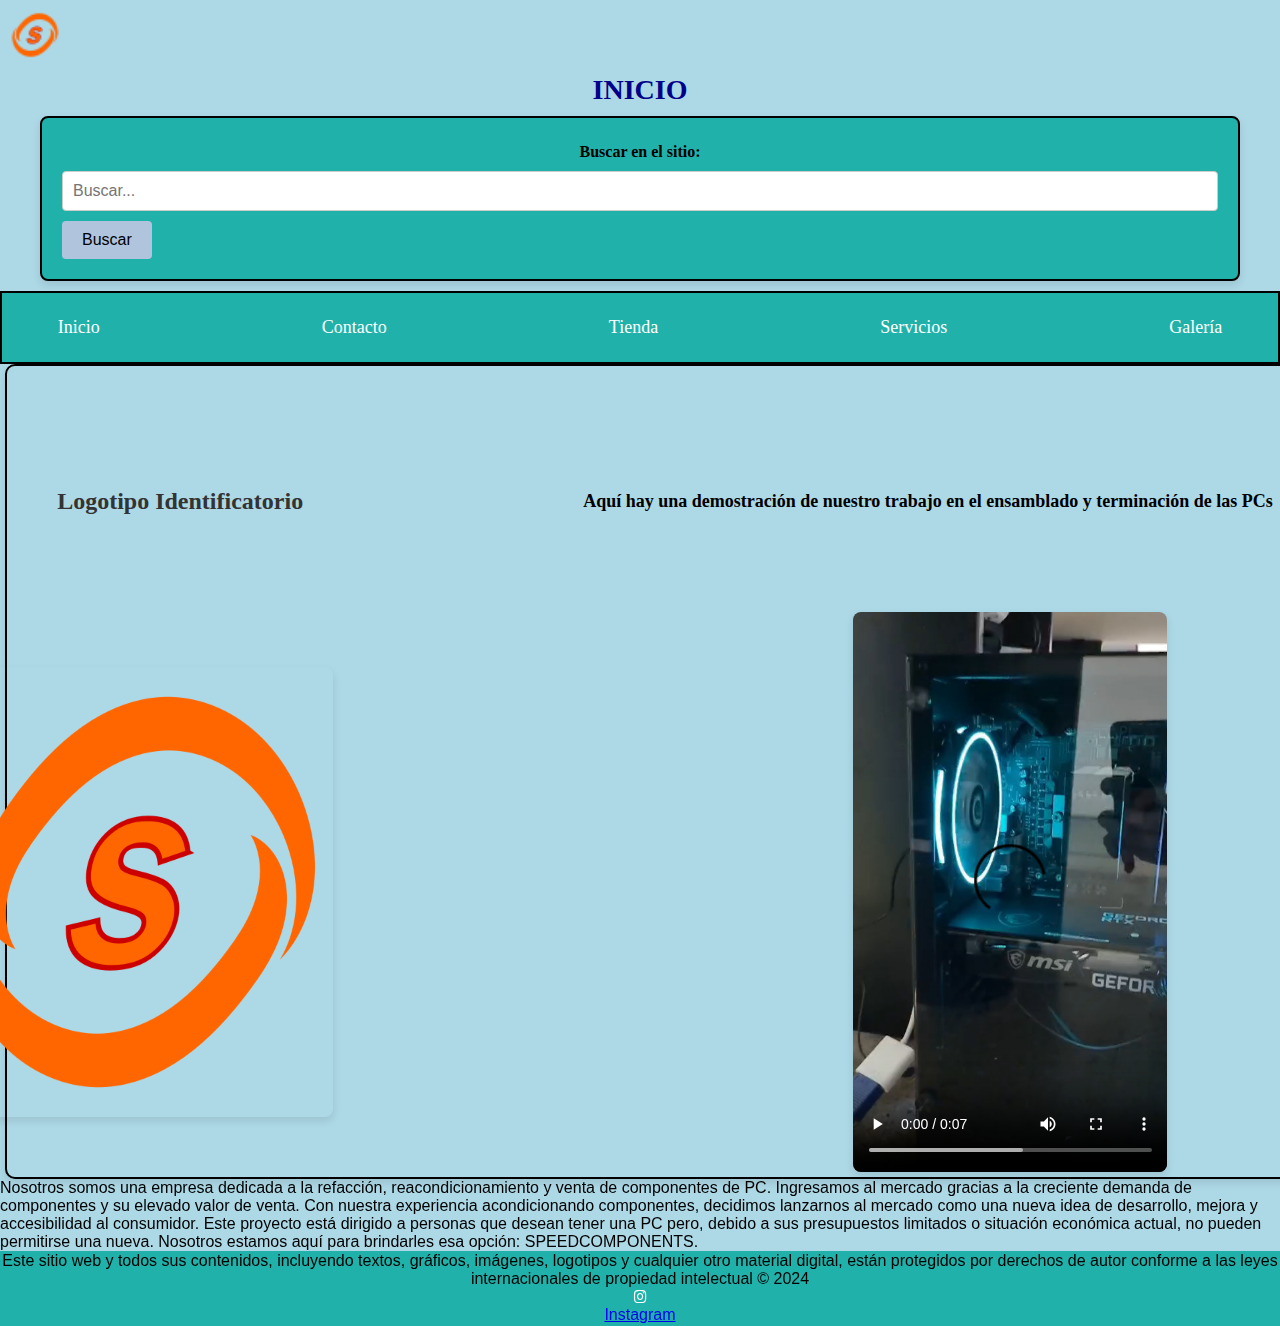
==== index.html @ 7ae1706d "segunda parte de trabaja codder" ====
<!DOCTYPE html>
<html lang="en">
<head>
    <title>Inicio</title>
    <meta charset="UTF-8">
    <meta name="viewport" content="width=device-width, initial-scale=1.0">
    <!-- Enlace a Font Awesome desde CDN -->
    <link rel="stylesheet" href="https://cdnjs.cloudflare.com/ajax/libs/font-awesome/6.0.0-beta3/css/all.min.css">
    <!-- Enlace a tu hoja de estilos local -->
    <link rel="stylesheet" href="./css/styles.css">
</head>
<body>
    <!-- Logo -->
    <div class="logo-1">
        <img src="./imagenes-videos/favicon-32x32.png" alt="Logotipo">
    </div>

    <!-- Título principal -->
    <h1 class="titulo-generales"><strong>Inicio</strong></h1>

    <!-- Formulario de búsqueda -->
    <form action="./pages/buscar.html" method="get" class="buscador">
        <label for="buscar">Buscar en el sitio:</label>
        <input type="search" id="buscar" name="query" placeholder="Buscar...">
        <button type="submit">Buscar</button>
    </form>

    <!-- Menú de navegación -->
    <header>
        <nav class="menues-principales">
            <ul class="menu">
                <li><a href="./index.html">Inicio</a></li>
                <li><a href="./pages/contacto.html">Contacto</a></li>
                <li><a href="./pages/tienda.html">Tienda</a></li>
                <li><a href="./pages/servicios.html">Servicios</a></li>
                <li><a href="./pages/galeria.html">Galería</a></li>
             </ul>
         </nav>
     </header>

     <!-- Sección de contenido -->
    <div class="content-section">
        <div class="titles">
          <h2 class="txt-1">Logotipo Identificatorio</h2>
          <h2 class="txt">Aquí hay una demostración de nuestro trabajo en el ensamblado y terminación de las PCs</h2>
        </div>
      
        <!-- Imagen y video -->
        <div class="media">
          <img src="./imagenes-videos/1530513141.png" alt="Demostración de trabajo" class="imagen-1">
          <video src="./imagenes-videos/video1.mp4" controls class="video1">Video de muestra</video>
        </div>
    </div>
  

    <!-- Descripción de la empresa -->
    <p>Nosotros somos una empresa dedicada a la refacción, reacondicionamiento y venta de componentes de PC. Ingresamos al mercado gracias a la creciente demanda de componentes y su elevado valor de venta. Con nuestra experiencia acondicionando componentes, decidimos lanzarnos al mercado como una nueva idea de desarrollo, mejora y accesibilidad al consumidor. Este proyecto está dirigido a personas que desean tener una PC pero, debido a sus presupuestos limitados o situación económica actual, no pueden permitirse una nueva. Nosotros estamos aquí para brindarles esa opción: <strong>SPEEDCOMPONENTS</strong>.</p>

    <!-- Footer -->
    <footer>
        <p>Este sitio web y todos sus contenidos, incluyendo textos, gráficos, imágenes, logotipos y cualquier otro material digital, están protegidos por derechos de autor conforme a las leyes internacionales de propiedad intelectual © 2024</p>
        
        <!-- Icono de Instagram -->
        <i class="fa-brands fa-instagram"></i>
        <p><a href="https://www.instagram.com/erco.facu/" target="_blank">Instagram</a></p>
    </footer>
</body>
</html>
---- css/styles.css ----
body {
    background-color:lightblue;
}

h1 {
    text-align: center;
    font-family: 'Arial', sans-serif;
    font-size: 32px;
    text-transform: uppercase;
    color: darkblue;
}

p {
    font-weight: 300;
    font-size: 16px;
    font-family: Arial, Helvetica, sans-serif;
    color: black;
}

.titulo-generales {
    color: darkblue;
    font-family: cursive;
    font-weight: 400;
    font-size: 28px;
}

.menues-principales {
    text-align: center;
    color: #333;
    font-family: cursive;
    font-size: 18px;
    font-weight: 300;
}

.menu {
    list-style-type: none;
    padding: 0;
    margin: 0;
    display: flex;
    justify-content: center;
}

.menu li {
    margin: 0 15px;
}

.menu li a {
    text-decoration: none;
    color: rgb(0, 0, 0);
    padding: 10px 15px;
}

.menu li a:hover {
    background-color: rgb(62, 62, 193);
    color: black;
}

.logo-1 {
    margin: 10px;
}

.logo-1 img {
    height: 50px;
    width: auto;
}

.header-container {
    display: flex;
    align-items: center;
    justify-content: space-between;
}

.buscador {
    margin-left: 20px;
}

.imagen-1, .imagen-2, .imagen-3, .imagen-4, .imagen-5 .img {
    width: 450px;
    height: 450px;
}

.imagen-2{
    border: 2px solid black;
}

video {
    width: 560px;
    height: 560px;
    margin-left: 20px;
}

.txt {
    text-align: right;
    font-family: fantasy;
}

.txt-1 {
    margin: 10px;
    text-align: left;
    font-family: fantasy;
    transform: translateY(50px);
}

.textos-tienda {
    font-family: cursive;
    font-size: 21px;
    color: black;
    font-weight: 300;
}

nav ol {
    list-style-type: none;
    padding: 0;
    margin: 0;
}

nav li {
    position: relative;
}

nav li .submenu {
    display: none;
    position: absolute;
    top: 100%;
    left: 0;
    background-color: lightgray;
    padding: 0;
    margin: 0;
    z-index: 1000;
    border: 1px solid #ccc;
}

nav li:hover .submenu {
    display: block;
}

nav li a {
    display: block;
    padding: 10px;
    text-decoration: none;
    color: black;
}

nav li .submenu a {
    padding: 8px;
    color: black;
    border-bottom: 1px solid #ccc;
}

nav li .submenu a:last-child {
    border-bottom: none;
}

nav li .submenu a:hover {
    background-color: gray;
}

.rating {
    display: flex;
    justify-content: center;
    margin: 20px 0;
}

.rating input {
    display: none;
}

.rating label {
    font-size: 40px;
    color: rgb(133, 133, 133);
    cursor: pointer;
    transition: color 0.3s;
}

.rating label::before {
    content: '★';
}

.rating input:checked ~ label {
    color: rgb(255, 162, 0);
}

.rating label:hover,
.rating label:hover ~ label {
    color: rgb(255, 162, 0);
}

.buscador {
    padding: 20px; 
    margin: 10px auto; 
    border: 2px solid black; 
    max-width: 1200px; 
    box-sizing: border-box; 
    background-color: lightseagreen;
    font-family: fantasy;
    text-align: center;
    color: black;
}


.buscador {
    display: flex;
    flex-direction: column; 
    gap: 10px; 
}

.buscador label {
    font-weight: bold;
}

.buscador input[type="search"] {
    padding: 10px;
    border: 1px solid #ccc;
    border-radius: 4px;
    font-size: 16px;
    width: 100%;
    box-sizing: border-box;
}

.buscador button {
    padding: 10px 20px;
    background-color: lightsteelblue;
    color:lightgray;
    border: none;
    border-radius: 4px;
    cursor: pointer;
    font-size: 16px;
    color: black;
}

.buscador button:hover {
    background-color: #0056b3; 
}

* {
    margin: 0;
    padding: 0;
    box-sizing: border-box;
}

header {
    background-color: lightseagreen; 
    padding: 1rem;
    border: 2px solid black;
    color:black
}

.menues-principales {
    display: flex;
    justify-content: center;
}

.menu {
    display: flex; 
    gap: 10rem; 
    list-style: none; 
    color: black;
}

.menu li a {
    color: white; 
    text-decoration: none; 
    padding: 0.5rem 1rem; 
    transition: background-color 0.3s; 
}

.menu li a:hover {
    background-color: #0056b3; 
    border-radius: 5px; 
}


* {
    margin: 0;
    padding: 0;
    box-sizing: border-box;
}

footer {
    background-color:lightseagreen; 
    color: #fff;
    padding: 1px; 
    text-align: center; 
    font-size: 0.9rem; 
}

footer p {
    margin-bottom: 1px; 
}


.redes-sociales {
    display: flex; 
    align-items: center; 
    justify-content: center; 
    gap: 0.5rem; 
}


.redes-sociales a {
    color: #00acee; 
    text-decoration: none; 
    transition: color 0.3s; 
}

.redes-sociales a:hover {
    color: #007bb5; 
}

.content-section {
    display: flex;
    flex-direction: column;
    align-items: center;
    padding: 5px;
    gap: 80px;
    width: calc(100% + 40px); 
    max-width: none;
    margin-left: 5px;    
    margin-right: 5px;   
    background-color: lightblue;
    border: 2px solid black;
    border-radius: 10px;
    box-shadow: 0 4px 8px rgba(0, 0, 0, 0.1);
}

 
.titles {
    display: flex;
    flex-direction: row; 
    align-items: center;
    gap: 30px;
  }
  
  
  .txt-1, .txt {
    color: #333;
    text-align: center;
    margin: 0;
  }
  
  .txt-1 {
    font-size: 24px;
    font-weight: bold;
  }
  
  .txt {
    font-size: 18px;
    color: black;
    margin-left: 250px;
    padding-top: 120px; 
    padding-bottom: 20px; 
} 

.textos-descrip{
    font-size: 20px;
    text-align: center;
    font-weight: 700;
    color: black;
  font-family: "Oswald", sans-serif;
  font-optical-sizing: auto;
  font-weight: weight;
  font-style: normal;

}

  .media {
    display: flex;
    flex-direction: row; 
    align-items: center;
    gap: 500px; 
  }
  

.imagen-1{
    width: 100%;
    max-width: 400px;
    border-radius: 8px;
    box-shadow: 0 4px 8px rgba(0, 0, 0, 0.1);
    gap: 20px;
    margin-left: -220px;  
} 

  .video1 {
    width: 100%;
    max-width: 600px;
    border-radius: 8px;
    box-shadow: 0 4px 8px rgba(0, 0, 0, 0.1);
    margin-right: 10px; 
  }


.grid {
    display: grid;
    grid-template-columns: repeat(4, 1fr); 
    gap: 20px; 
    padding: 20px;
}


.product-card {
    display: flex;
    flex-direction: column;
    align-items: center;
    justify-content: space-between;
    padding: 20px;
    border-radius: 8px;
    background-color:lightslategray;
    box-shadow: 0 4px 8px rgba(0, 0, 0, 0.1);
    text-align: center;
}


.imagen-4 {
    width: 100%;
    max-width: 300px;
    height: auto;
    border-radius: 8px;
    box-shadow: 0 4px 8px rgba(0, 0, 0, 0.1);
    border: 2px solid black;
}


.btn-compra {
    padding: 10px 20px;
    background-color: lightsteelblue;
    color: black;
    border: none;
    border-radius: 4px;
    cursor: pointer;
    font-size: 16px;
    transition: background-color 0.3s;
}

.btn-compra:hover {
    background-color: #0056b3;
    color: white;
}


@media (max-width: 768px) {
    .grid {
        grid-template-columns: repeat(2, 1fr); 
    }
}

@media (max-width: 480px) {
    .grid {
        grid-template-columns: 1fr; 
    }
}

.btn-compra {
    padding: 10px 20px;
    background-color: lightsteelblue;
    color: black;
    border: none;
    border-radius: 4px;
    cursor: pointer;
    font-size: 16px;
    margin-top: 10px;
    transition: background-color 0.3s;
}

.btn-compra:hover {
    background-color: #0056b3;
}


@media (max-width: 768px) {
    .col-6 {
        width: 100%;
    }
}

form {
    background-color: lightslategray; 
    border: 2px solid black; 
    border-radius: 8px; 
    padding: 20px;
    box-shadow: 0 4px 8px rgba(0, 0, 0, 0.1); 
}

h2 {
    color: #333333; 
    font-size: 24px;
    margin-bottom: 20px;
}


.form-floating .form-control {
    background-color: lightslategray; 
    border: 1px solid black; 
    color: black; 
}

.form-floating .form-control:focus {
    background-color: #f5f5f5; 
    border-color: #007bff; 
    box-shadow: 0 0 5px rgba(0, 123, 255, 0.5); 
}


.form-floating label {
    color: #666666; 
    font-weight: bold;
}

button [type="submit"] {
    background-color: #007bff; 
    color: white; 
    border: none;
    padding: 10px 20px;
    border-radius: 4px;
    cursor: pointer;
    font-size: 16px;
    transition: background-color 0.3s ease;
}

button[type="submit"]:hover {
    background-color: #0056b3; 
}


.mb-3 {
    margin-bottom: 15px;
}


form {
    border: 1px solid #007bff;
}

.carousel {
    display: flex; 
    flex-direction: column; 
    justify-content: center; 
    align-items: center; 
    padding: 20px; 
    border: 2px solid black; 
    border-radius: 10px; 
    box-shadow: 0 4px 8px rgba(0, 0, 0, 0.1); 
    gap: 600px;
  }
  
  .imagen-6 {
    width: 600px;
    height: 700px; 
    border: 2px solid black; 
    border-radius: 8px; 
    box-shadow: 0 4px 6px rgba(0, 0, 0, 0.2); 
    margin: 10px 0; 
  }
  
  .carousel-control-prev,
.carousel-control-next {
  position: absolute; 
  top: 50%; 
  transform: translateY(-50%); 
  display: flex; 
  justify-content: center;
  align-items: center;
  width: 50px; 
  height: 50px; 
  background-color: rgba(0, 0, 0, 0.5); 
  border-radius: 50%; 
  color: #fff; 
  box-shadow: 0 4px 6px rgba(0, 0, 0, 0.2); 
  transition: background-color 0.3s ease; 
  z-index: 10; 
}

.carousel-control-prev {
  left: 10px; 
}

.carousel-control-next {
  right: 10px; 
}

.carousel-control-prev:hover,
.carousel-control-next:hover {
  background-color: rgba(0, 0, 0, 0.7); 
}
  
  
  .carousel-control-prev-icon,
  .carousel-control-next-icon {
    width: 20px; 
    height: 20px;
  }
  
  @media (max-width: 768px) {
    .imagen-6 {
      max-width: 100%; 
    }
  
    .carousel {
      padding: 10px; 
    }
    .carousel-control-prev,
    .carousel-control-next {
      width: 40px;
      height: 40px;
    }
  }

.accordion-container {
    display: flex; 
    flex-direction: column; 
    justify-content: center; 
    align-items: stretch; 
    padding: 20px;
    margin: 20px auto; 
    border: 2px solid #000000; 
    border-radius: 10px; 
    max-width: 600px; 
    background-color: lightgray; 
  }
  
  .accordion-item {
    margin-bottom: 10px; 
  }
  .accordion-button {
    padding: 15px; 
    font-size: 16px; 
    border-radius: 5px; 
    transition: background-color 0.3s ease; 
  }
  
  .accordion-button:hover {
    background-color: lightgrey; 
  }
  
  .accordion-body {
    padding: 15px; 
    background-color: lightgray; 
    border: 1px solid white; 
    border-radius: 5px; 
    font-size: 14px; 
  }
  
  .accordion-body a {
    color: rgb(55, 0, 255);
    text-decoration: none;
  }
  
  .accordion-body a:hover {
    text-decoration: underline;
  }
  
.title, .title-1 {
    text-align: center;
    margin: 20px 0;
    font-size: 1.8rem;
  font-family: "Oswald", serif;
  font-optical-sizing: auto;
  font-weight: 700px;
  font-style: normal;

  }
  
  .container {
    display: flex;
    flex-wrap: wrap;
    gap: 20px;
    padding: 20px;
    justify-content: space-between;
  }

  .map, .comments {
    flex: 1;
    min-width: 300px; 
    box-sizing: border-box; 
    margin: 20px 0; 
    padding: 20px; 
    border: 1px solid lightgray; 
    border-radius: 10px; 
    box-shadow: 0 4px 6px rgba(0, 0, 0, 0.1); 
    background-color: lightcyan; 
  }
  
  .map iframe {
    width: 100%;
    height: 450px;
    border: 0;
    border-radius: 5px; 
  }
  
  .comments form {
    display: flex;
    flex-direction: column;
  }
  
  .form-floating {
    margin-bottom: 15px;
  }
  
  input.form-control,
  textarea.form-control {
    width: 100%;
    padding: 10px;
    font-size: 1rem;
    border: 1px solid black;
    border-radius: 5px;
    box-sizing: border-box;
  }
  
  label {
    font-weight: bold;
    margin-top: 5px;
  }
  
  button {
    align-self: flex-start;
    padding: 10px 20px;
    font-size: 1rem;
    color: #fff;
    background-color: #007bff;
    border: none;
    border-radius: 5px;
    cursor: pointer;
  }
  
  button:hover {
    background-color: #0056b3;
  }
  
  @media (max-width: 768px) {
    .container {
      flex-direction: column;
    }
  }
 
  .card-group {
    display: grid;
    grid-template-columns: repeat(auto-fit, minmax(300px, 1fr));
    gap: 20px; 
    padding: 20px;
    box-sizing: border-box; 
    background-color: lightblue; 
}

  .card {
    display: flex;
    flex-direction: column; 
    border-radius: 8px;
    box-shadow: 0 4px 6px rgba(0, 0, 0, 0.1); 
    overflow: hidden; 
    transition: transform 0.3s, box-shadow 0.3s; 
    background-color: white; 
  }
  
  .card:hover {
    transform: translateY(-5px); 
    box-shadow: 0 6px 12px rgba(0, 0, 0, 0.2); 
  }
  
  .card-img-top {
    width: 100%; 
    height: 180px; 
    object-fit: cover; 
    border: 2px solid black;
  }
  
  .card-body {
    padding: 15px;
    display: flex;
    flex-direction: column;
    justify-content: space-between; 
  }
  
  .card-title {
    font-size: 1.2rem;
    font-weight: bold;
    color: #343a40;
    margin-bottom: 10px;
  }
  
  .card-text {
    font-size: 0.9rem;
    color: #6c757d;
    flex-grow: 1; 
  }
  
  .card-footer {
    padding: 10px;
    font-size: 0.8rem;
    background-color: #f8f9fa; 
    text-align: right;
    border-top: 1px solid #dee2e6;
  }
  
  @media (max-width: 768px) {
    .container {
      flex-direction: column;
    }
  }
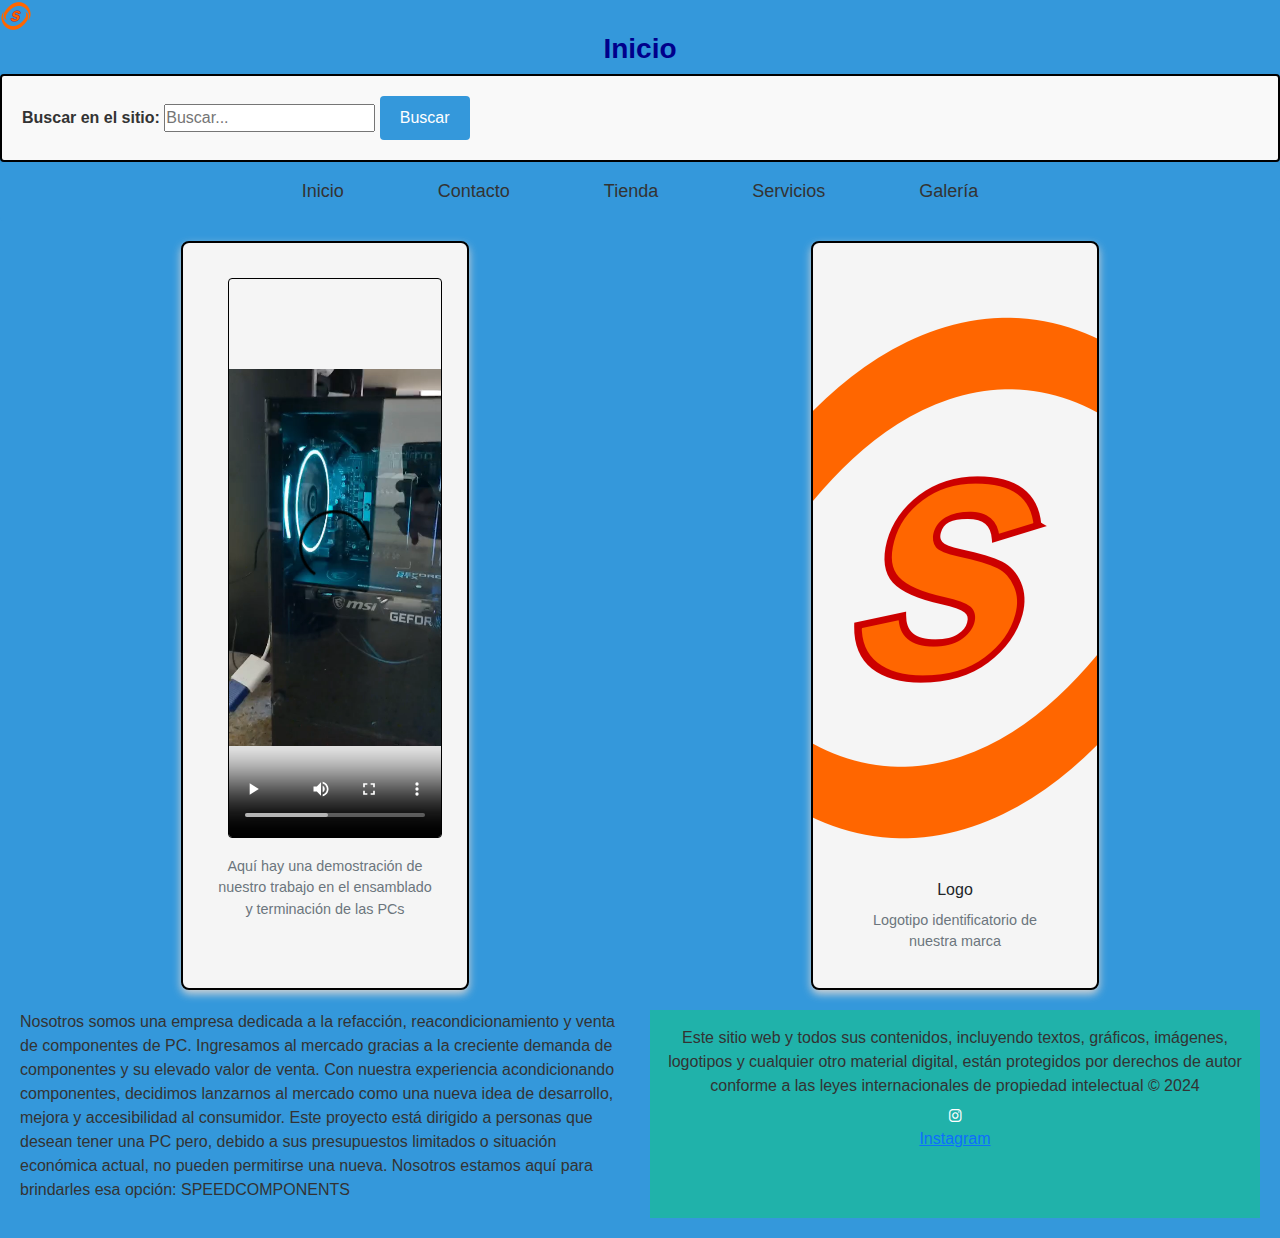
==== commit c2e513ad: "Añadido estilos en SASS: estructura y variables" ====
--- a/index.html
+++ b/index.html
@@ -7,8 +7,9 @@
     <!-- Enlace a Font Awesome desde CDN -->
     <link rel="stylesheet" href="https://cdnjs.cloudflare.com/ajax/libs/font-awesome/6.0.0-beta3/css/all.min.css">
     <!-- Enlace a tu hoja de estilos local -->
-    <link rel="stylesheet" href="./css/styles.css">
-</head>
+    <link href="https://cdn.jsdelivr.net/npm/bootstrap@5.3.3/dist/css/bootstrap.min.css" rel="stylesheet" integrity="sha384-QWTKZyjpPEjISv5WaRU9OFeRpok6YctnYmDr5pNlyT2bRjXh0JMhjY6hW+ALEwIH" crossorigin="anonymous">
+   <!--<link rel="stylesheet" href="./css/styles.css">--> 
+    <link rel="stylesheet" href="./css/estilos.css">
 <body>
     <!-- Logo -->
     <div class="logo-1">
@@ -37,32 +38,44 @@
              </ul>
          </nav>
      </header>
-
-     <!-- Sección de contenido -->
-    <div class="content-section">
-        <div class="titles">
-          <h2 class="txt-1">Logotipo Identificatorio</h2>
-          <h2 class="txt">Aquí hay una demostración de nuestro trabajo en el ensamblado y terminación de las PCs</h2>
-        </div>
       
         <!-- Imagen y video -->
-        <div class="media">
-          <img src="./imagenes-videos/1530513141.png" alt="Demostración de trabajo" class="imagen-1">
-          <video src="./imagenes-videos/video1.mp4" controls class="video1">Video de muestra</video>
-        </div>
-    </div>
-  
+
+        <div class="card-container">
+            <!-- Primera tarjeta -->
+            <div class="card">
+              <div class="card-body">
+                <video src="./imagenes-videos/video1.mp4" controls>
+                  Video de muestra
+                </video>
+                <p class="card-text mt-2">
+                  Aquí hay una demostración de nuestro trabajo en el ensamblado y terminación de las PCs
+                </p>
+              </div>
+            </div>
+          
+            <!-- Segunda tarjeta -->
+            <div class="card">
+              <div class="card-body">
+                <img src="./imagenes-videos/1530513141.png" alt="">
+                  Logo
+                </video>
+                <p class="card-text mt-2">
+                  Logotipo identificatorio de nuestra marca 
+                </p>
+              </div>
+            </div>
 
     <!-- Descripción de la empresa -->
-    <p>Nosotros somos una empresa dedicada a la refacción, reacondicionamiento y venta de componentes de PC. Ingresamos al mercado gracias a la creciente demanda de componentes y su elevado valor de venta. Con nuestra experiencia acondicionando componentes, decidimos lanzarnos al mercado como una nueva idea de desarrollo, mejora y accesibilidad al consumidor. Este proyecto está dirigido a personas que desean tener una PC pero, debido a sus presupuestos limitados o situación económica actual, no pueden permitirse una nueva. Nosotros estamos aquí para brindarles esa opción: <strong>SPEEDCOMPONENTS</strong>.</p>
+    <p>Nosotros somos una empresa dedicada a la refacción, reacondicionamiento y venta de componentes de PC. Ingresamos al mercado gracias a la creciente demanda de componentes y su elevado valor de venta. Con nuestra experiencia acondicionando componentes, decidimos lanzarnos al mercado como una nueva idea de desarrollo, mejora y accesibilidad al consumidor. Este proyecto está dirigido a personas que desean tener una PC pero, debido a sus presupuestos limitados o situación económica actual, no pueden permitirse una nueva. Nosotros estamos aquí para brindarles esa opción: <strong>SPEEDCOMPONENTS</strong></p>
 
     <!-- Footer -->
     <footer>
-        <p>Este sitio web y todos sus contenidos, incluyendo textos, gráficos, imágenes, logotipos y cualquier otro material digital, están protegidos por derechos de autor conforme a las leyes internacionales de propiedad intelectual © 2024</p>
-        
-        <!-- Icono de Instagram -->
+        <p>Este sitio web y todos sus contenidos, incluyendo textos, gráficos, imágenes, logotipos y cualquier otro material digital, están protegidos por derechos de autor conforme a las leyes internacionales de propiedad intelectual © 2024 </p>
         <i class="fa-brands fa-instagram"></i>
-        <p><a href="https://www.instagram.com/erco.facu/" target="_blank">Instagram</a></p>
+        <p><a href="https://www.instagram.com/erco.facu/">Instagram</a></p>
     </footer>
+
+    <script src="https://cdn.jsdelivr.net/npm/bootstrap@5.3.3/dist/js/bootstrap.bundle.min.js" integrity="sha384-YvpcrYf0tY3lHB60NNkmXc5s9fDVZLESaAA55NDzOxhy9GkcIdslK1eN7N6jIeHz" crossorigin="anonymous"></script>
 </body>
 </html>
--- a/css/styles.css
+++ b/css/styles.css
@@ -794,4 +794,42 @@
     .container {
       flex-direction: column;
     }
-  }+  }
+
+.card-container {
+  display: grid;
+  grid-template-columns: repeat(2, 1fr); 
+  gap: 20px; 
+  justify-items: center; 
+  padding: 20px; 
+}
+
+.card {
+  width: 18rem;
+  display: flex;
+  flex-direction: column;
+  justify-content: center; 
+  align-items: center;
+  padding: 20px;
+  box-shadow: 0 4px 8px lightgrey; 
+  border-radius: 8px; 
+  border: 2px solid black; 
+  background-color: whitesmoke; 
+}
+
+.card-body {
+  width: 100%; 
+  text-align: center; 
+  display: flex;
+  flex-direction: column; 
+  align-items: center; 
+}
+
+video {
+  max-width: 100%; 
+  margin-bottom: 10px; 
+  border: 1px solid black; 
+  border-radius: 4px; 
+}
+
+
--- a/css/estilos.css
+++ b/css/estilos.css
@@ -0,0 +1,611 @@
+*,
+*::before,
+*::after {
+  margin: 0;
+  padding: 0;
+  box-sizing: border-box;
+}
+
+body {
+  background-color: #3498db;
+  color: #2ecc71;
+  font-family: "Arial", sans-serif;
+}
+
+h1 {
+  text-align: center;
+  font-size: 2rem;
+  text-transform: uppercase;
+  color: #2ecc71;
+}
+
+p {
+  font-weight: 300;
+  font-size: 1rem;
+  color: #333;
+}
+
+video {
+  width: 560px;
+  height: 560px;
+  margin-left: 20px;
+}
+
+.content-section {
+  display: flex;
+  flex-direction: column;
+  align-items: center;
+  padding: 5px;
+  gap: 80px;
+  width: calc(100% + 40px);
+  max-width: none;
+  margin-left: 5px;
+  margin-right: 5px;
+  background-color: lightblue;
+  border: 2px solid black;
+  border-radius: 10px;
+  box-shadow: 0 4px 8px rgba(0, 0, 0, 0.1);
+}
+
+.grid {
+  display: grid;
+  grid-template-columns: repeat(4, 1fr);
+  gap: 20px;
+  padding: 20px;
+}
+
+.product-card {
+  display: flex;
+  flex-direction: column;
+  align-items: center;
+  justify-content: space-between;
+  padding: 20px;
+  border-radius: 8px;
+  background-color: lightslategray;
+  box-shadow: 0 4px 8px rgba(0, 0, 0, 0.1);
+  text-align: center;
+}
+
+p {
+  font-weight: 300;
+  font-size: 1rem;
+  font-family: "Arial", sans-serif;
+  color: #000;
+  line-height: 1.5;
+}
+
+.txt-1, .txt {
+  color: #333;
+  text-align: center;
+  margin: 0;
+}
+
+.txt-1 {
+  font-size: 1.5rem;
+  font-weight: bold;
+}
+
+.txt {
+  font-size: 1.125rem;
+  color: #000;
+  margin-left: 15.625rem;
+  padding-top: 7.5rem;
+  padding-bottom: 1.25rem;
+}
+
+.textos-descrip {
+  font-size: 1.25rem;
+  text-align: center;
+  font-weight: 700;
+  color: #000;
+  font-family: "Oswald", sans-serif;
+}
+
+h2 {
+  color: #333;
+  font-size: 1.5rem;
+  margin-bottom: 1.25rem;
+}
+
+header {
+  display: flex;
+  justify-content: center;
+  align-items: center;
+  flex-direction: row;
+  gap: 1rem;
+  background-color: #3498db;
+  padding: 1rem;
+  border-radius: 4px;
+}
+header .logo img {
+  height: 50px;
+  width: auto;
+}
+header .menu {
+  display: flex;
+  justify-content: center;
+  align-items: center;
+  flex-direction: row;
+  gap: 2rem;
+  list-style: none;
+  padding: 0;
+}
+header .menu li a {
+  color: #333;
+  text-decoration: none;
+  transition: color 0.3s ease-in-out;
+}
+header .menu li a:hover {
+  color: #1abc9c;
+}
+
+.menu {
+  display: flex;
+  justify-content: center;
+  align-items: center;
+  flex-direction: row;
+  gap: 0;
+  list-style: none;
+  padding: 0;
+  margin: 0;
+  gap: 10rem;
+  color: black;
+}
+.menu li {
+  margin: 0 15px;
+}
+.menu li a {
+  color: white;
+  text-decoration: none;
+  padding: 0.5rem 1rem;
+  transition: background-color 0.3s ease-in-out;
+}
+.menu li a:hover {
+  background-color: lightblue;
+  border-radius: 5px;
+}
+
+.menues-principales {
+  text-align: center;
+  color: #3498db;
+  font-family: "cursive";
+  font-size: 18px;
+  font-weight: 300;
+}
+
+.titulo-generales {
+  color: darkblue;
+  text-align: center;
+  font-family: "Arial", sans-serif;
+  font-size: 28px;
+  font-weight: 400;
+  text-transform: none;
+}
+
+.menues-principales {
+  text-align: center;
+  font-family: "Arial", sans-serif;
+  font-size: 18px;
+  font-weight: 300;
+  text-transform: none;
+  color: #333;
+}
+
+.txt {
+  text-align: right;
+  font-family: "Arial", sans-serif;
+  font-size: inherit;
+  font-weight: normal;
+  text-transform: none;
+}
+
+.txt-1 {
+  margin: 10px;
+  text-align: left;
+  font-family: "Arial", sans-serif;
+  font-size: inherit;
+  font-weight: normal;
+  text-transform: none;
+  transform: translateY(50px);
+}
+
+h1 {
+  text-align: center;
+  font-family: "Arial";
+  font-size: 32px;
+  font-weight: bold;
+  text-transform: uppercase;
+  color: darkblue;
+}
+
+.titles {
+  display: flex;
+  flex-direction: row;
+  align-items: center;
+  gap: 30px;
+}
+
+.title,
+.title-1 {
+  text-align: center;
+  margin: 20px 0;
+  font-size: 1.8rem;
+  font-family: "Oswald", serif;
+  font-optical-sizing: auto;
+  font-weight: 700;
+  font-style: normal;
+}
+
+footer {
+  background-color: lightseagreen;
+  color: #fff;
+  padding: 1rem;
+  text-align: center;
+  font-size: 0.9rem;
+}
+footer p {
+  margin-bottom: 0.5rem;
+}
+
+.redes-sociales {
+  display: flex;
+  align-items: center;
+  justify-content: center;
+  gap: 1rem;
+}
+
+.btn-compra {
+  padding: 10px 20px;
+  background-color: #2ecc71;
+  color: black;
+  border: none;
+  border-radius: 4px;
+  cursor: pointer;
+  font-size: 16px;
+  margin-top: 10px;
+}
+.btn-compra .button {
+  transition: background-color 0.3s ease-in-out;
+}
+.btn-compra:hover {
+  background-color: #1abc9c;
+}
+
+button[type=submit] {
+  background-color: #3498db;
+  color: white;
+  border: none;
+  padding: 10px 20px;
+  border-radius: 4px;
+  cursor: pointer;
+  font-size: 16px;
+  transition: background-color 0.3s ease-in-out;
+}
+button[type=submit]:hover {
+  background-color: #1abc9c;
+}
+
+button {
+  align-self: flex-start;
+  padding: 10px 20px;
+  font-size: 1rem;
+  color: #fff;
+  background-color: #007bff;
+  border: none;
+  border-radius: 5px;
+  cursor: pointer;
+}
+button:hover {
+  background-color: #0056b3;
+}
+
+form {
+  background-color: #f9f9f9;
+  border: 2px solid black;
+  border-radius: 4px;
+  padding: 20px;
+  box-shadow: 0 4px 8px rgba(0, 0, 0, 0.1);
+}
+form.mb-3 {
+  margin-bottom: 15px;
+}
+form .form-floating .form-control {
+  background-color: #f9f9f9;
+  border: 1px solid black;
+  color: black;
+}
+form .form-floating .form-control:focus {
+  background-color: #f5f5f5;
+  border-color: #3498db;
+  box-shadow: 0 6px 10px rgba(0, 0, 0, 0.2);
+}
+form .form-floating label {
+  color: #666666;
+  font-weight: bold;
+}
+
+.carousel {
+  display: flex;
+  flex-direction: column;
+  justify-content: center;
+  align-items: center;
+  padding: 20px;
+  border: 2px solid black;
+  border-radius: 10px;
+  gap: 600px;
+  box-shadow: 0 4px 8px rgba(0, 0, 0, 0.1);
+}
+
+.imagen-6 {
+  width: 600px;
+  height: 700px;
+  border: 2px solid black;
+  border-radius: 4px;
+  box-shadow: 0 4px 6px rgba(0, 0, 0, 0.2);
+  margin: 10px 0;
+}
+
+.carousel-control-prev,
+.carousel-control-next {
+  position: absolute;
+  top: 50%;
+  transform: translateY(-50%);
+  display: flex;
+  justify-content: center;
+  align-items: center;
+  width: 50px;
+  height: 50px;
+  background-color: rgba(0, 0, 0, 0.5);
+  border-radius: 50%;
+  color: #fff;
+  box-shadow: 0 4px 6px rgba(0, 0, 0, 0.2);
+  transition: background-color 0.3s ease;
+  z-index: 10;
+}
+.carousel-control-prev.carousel-control-prev,
+.carousel-control-next.carousel-control-prev {
+  left: 10px;
+}
+.carousel-control-prev.carousel-control-next,
+.carousel-control-next.carousel-control-next {
+  right: 10px;
+}
+.carousel-control-prev:hover,
+.carousel-control-next:hover {
+  background-color: rgba(0, 0, 0, 0.7);
+}
+.carousel-control-prev .carousel-control-prev-icon,
+.carousel-control-prev .carousel-control-next-icon,
+.carousel-control-next .carousel-control-prev-icon,
+.carousel-control-next .carousel-control-next-icon {
+  width: 20px;
+  height: 20px;
+}
+@media (max-width: 768px) {
+  .carousel-control-prev,
+  .carousel-control-next {
+    width: 40px;
+    height: 40px;
+  }
+}
+
+@media (max-width: 768px) {
+  .carousel {
+    padding: 10px;
+  }
+}
+
+@media (max-width: 768px) {
+  .imagen-6 {
+    max-width: 100%;
+  }
+}
+
+.accordion-container {
+  display: flex;
+  flex-direction: column;
+  justify-content: center;
+  align-items: stretch;
+  padding: 20px;
+  margin: 20px auto;
+  border: 2px solid #000000;
+  border-radius: 10px;
+  max-width: 600px;
+  background-color: lightgray;
+}
+.accordion-container .accordion-item {
+  margin-bottom: 10px;
+}
+.accordion-container .accordion-button {
+  padding: 15px;
+  font-size: 16px;
+  border-radius: 5px;
+  transition: background-color 0.3s ease;
+}
+.accordion-container .accordion-button:hover {
+  background-color: lightgrey;
+}
+.accordion-container .accordion-body {
+  padding: 15px;
+  background-color: lightgray;
+  border: 1px solid white;
+  border-radius: 5px;
+  font-size: 14px;
+}
+.accordion-container .accordion-body a {
+  color: rgb(55, 0, 255);
+  text-decoration: none;
+}
+.accordion-container .accordion-body a:hover {
+  text-decoration: underline;
+}
+
+.container {
+  display: flex;
+  flex-wrap: wrap;
+  gap: 20px;
+  padding: 20px;
+  justify-content: space-between;
+}
+.container .map,
+.container .comments {
+  flex: 1;
+  min-width: 300px;
+  box-sizing: border-box;
+  margin: 20px 0;
+  padding: 20px;
+  border: 1px solid lightgray;
+  border-radius: 10px;
+  box-shadow: 0 4px 6px rgba(0, 0, 0, 0.1);
+  background-color: lightcyan;
+}
+.container .map iframe,
+.container .comments iframe {
+  width: 100%;
+  height: 450px;
+  border: 0;
+  border-radius: 5px;
+}
+.container .comments form {
+  display: flex;
+  flex-direction: column;
+}
+.container .comments form .form-floating {
+  margin-bottom: 15px;
+}
+.container .comments form input.form-control,
+.container .comments form textarea.form-control {
+  width: 100%;
+  padding: 10px;
+  font-size: 1rem;
+  border: 1px solid black;
+  border-radius: 5px;
+  box-sizing: border-box;
+}
+
+@media (max-width: 768px) {
+  .container {
+    flex-direction: column;
+  }
+}
+
+.card-group {
+  display: grid;
+  grid-template-columns: repeat(auto-fit, minmax(300px, 1fr));
+  gap: 20px;
+  padding: 20px;
+  box-sizing: border-box;
+  background-color: lightblue;
+}
+
+.card {
+  display: flex;
+  flex-direction: column;
+  border-radius: 8px;
+  box-shadow: 0 4px 6px rgba(0, 0, 0, 0.1);
+  overflow: hidden;
+  transition: transform 0.3s, box-shadow 0.3s;
+  background-color: white;
+}
+.card:hover {
+  transform: translateY(-5px);
+  box-shadow: 0 6px 12px rgba(0, 0, 0, 0.2);
+}
+.card-img-top {
+  width: 100%;
+  height: 180px;
+  object-fit: cover;
+  border: 2px solid black;
+}
+.card-body {
+  padding: 15px;
+  display: flex;
+  flex-direction: column;
+  justify-content: space-between;
+}
+.card-title {
+  font-size: 1.2rem;
+  font-weight: bold;
+  color: #343a40;
+  margin-bottom: 10px;
+}
+.card-text {
+  font-size: 0.9rem;
+  color: #6c757d;
+  flex-grow: 1;
+}
+.card-footer {
+  padding: 10px;
+  font-size: 0.8rem;
+  background-color: #f8f9fa;
+  text-align: right;
+  border-top: 1px solid #dee2e6;
+}
+
+label {
+  font-weight: bold;
+  margin-top: 5px;
+}
+
+video {
+  max-width: 100%;
+  margin-bottom: 10px;
+  border: 1px solid black;
+  border-radius: 4px;
+}
+
+.card-container {
+  display: grid;
+  grid-template-columns: repeat(2, 1fr);
+  gap: 20px;
+  justify-items: center;
+  padding: 20px;
+}
+.card-container .card {
+  width: 18rem;
+  display: flex;
+  flex-direction: column;
+  justify-content: center;
+  align-items: center;
+  padding: 20px;
+  box-shadow: 0 4px 8px lightgrey;
+  border-radius: 8px;
+  border: 2px solid black;
+  background-color: whitesmoke;
+}
+.card-container .card .card-body {
+  width: 100%;
+  text-align: center;
+  display: flex;
+  flex-direction: column;
+  align-items: center;
+}
+
+@media (max-width: 768px) {
+  .container {
+    flex-direction: column;
+  }
+}
+body {
+  background-color: #3498db;
+  color: #333;
+  font-family: "Arial", sans-serif;
+}
+
+h1 {
+  text-align: center;
+  font-size: 2rem;
+  color: #2ecc71;
+}
+
+p {
+  font-size: 1rem;
+  line-height: 1.5;
+  color: #333;
+}
+
+.button {
+  transition: property, duration 0.3s;
+}
+
+/*# sourceMappingURL=estilos.css.map */
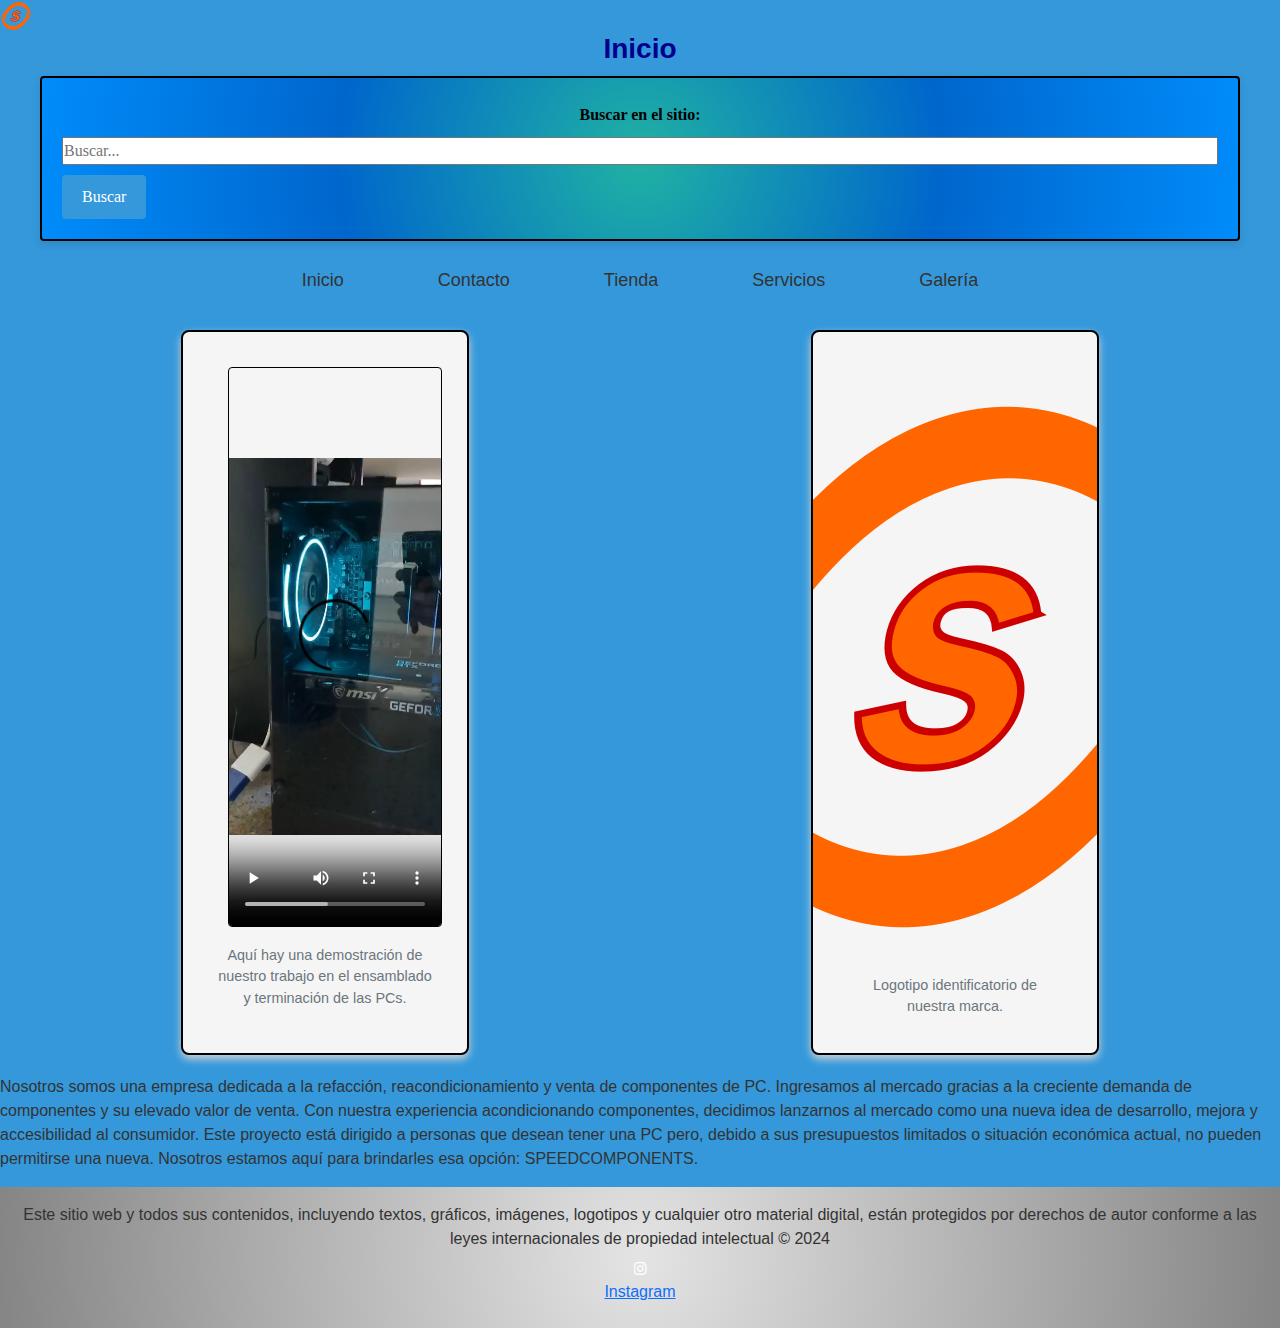
==== commit b15cae0e: "actualizacion de sass y de parcialidad de seo local y tecnico" ====
--- a/index.html
+++ b/index.html
@@ -1,19 +1,50 @@
 <!DOCTYPE html>
 <html lang="en">
 <head>
-    <title>Inicio</title>
+    <!-- Metaetiquetas SEO Técnico -->
     <meta charset="UTF-8">
     <meta name="viewport" content="width=device-width, initial-scale=1.0">
+    <meta name="description" content="SPEEDCOMPONENTS: Venta, reacondicionamiento y refacción de componentes de PC. Calidad y accesibilidad al mejor precio.">
+    <meta name="keywords" content="componentes PC, reacondicionamiento, refacción, venta de PCs económicas, SPEEDCOMPONENTS">
+    <meta name="author" content="SpeedComponents">
+    <title>Inicio | SPEEDCOMPONENTS</title>
+    
     <!-- Enlace a Font Awesome desde CDN -->
     <link rel="stylesheet" href="https://cdnjs.cloudflare.com/ajax/libs/font-awesome/6.0.0-beta3/css/all.min.css">
+    
     <!-- Enlace a tu hoja de estilos local -->
     <link href="https://cdn.jsdelivr.net/npm/bootstrap@5.3.3/dist/css/bootstrap.min.css" rel="stylesheet" integrity="sha384-QWTKZyjpPEjISv5WaRU9OFeRpok6YctnYmDr5pNlyT2bRjXh0JMhjY6hW+ALEwIH" crossorigin="anonymous">
-   <!--<link rel="stylesheet" href="./css/styles.css">--> 
+    
     <link rel="stylesheet" href="./css/estilos.css">
+
+    <!-- Datos Estructurados Schema.org (SEO Local) -->
+    <script type="application/ld+json">
+    {
+      "@context": "https://schema.org",
+      "@type": "LocalBusiness",
+      "name": "SpeedComponents",
+      "description": "Venta, reacondicionamiento y refacción de componentes de PC.",
+      "address": {
+        "@type": "PostalAddress",
+        "streetAddress": "Calle Principal 123",
+        "addressLocality": "Ciudad Ejemplo",
+        "addressRegion": "Provincia",
+        "postalCode": "12345",
+        "addressCountry": "AR"
+      },
+      "telephone": "+1234567890",
+      "url": "https://tusitio.com",
+      "sameAs": [
+        "https://www.instagram.com/erco.facu/"
+      ],
+      "openingHours": "Mo-Fr 09:00-18:00"
+    }
+    </script>
+</head>
 <body>
     <!-- Logo -->
     <div class="logo-1">
-        <img src="./imagenes-videos/favicon-32x32.png" alt="Logotipo">
+        <img src="./imagenes-videos/favicon-32x32.png" alt="Logotipo SpeedComponents">
     </div>
 
     <!-- Título principal -->
@@ -22,7 +53,7 @@
     <!-- Formulario de búsqueda -->
     <form action="./pages/buscar.html" method="get" class="buscador">
         <label for="buscar">Buscar en el sitio:</label>
-        <input type="search" id="buscar" name="query" placeholder="Buscar...">
+        <input type="search" id="buscar" name="query" placeholder="Buscar..." aria-label="Buscar en el sitio">
         <button type="submit">Buscar</button>
     </form>
 
@@ -35,47 +66,59 @@
                 <li><a href="./pages/tienda.html">Tienda</a></li>
                 <li><a href="./pages/servicios.html">Servicios</a></li>
                 <li><a href="./pages/galeria.html">Galería</a></li>
-             </ul>
-         </nav>
-     </header>
-      
-        <!-- Imagen y video -->
+            </ul>
+        </nav>
+    </header>
 
-        <div class="card-container">
-            <!-- Primera tarjeta -->
-            <div class="card">
-              <div class="card-body">
-                <video src="./imagenes-videos/video1.mp4" controls>
-                  Video de muestra
+    <!-- Imagen y video -->
+    <div class="card-container">
+        <!-- Primera tarjeta -->
+        <div class="card">
+            <div class="card-body">
+                <video src="./imagenes-videos/video1.mp4" controls aria-label="Demostración de ensamblado y terminación de PC">
+                    Video de muestra
                 </video>
                 <p class="card-text mt-2">
-                  Aquí hay una demostración de nuestro trabajo en el ensamblado y terminación de las PCs
+                    Aquí hay una demostración de nuestro trabajo en el ensamblado y terminación de las PCs.
                 </p>
-              </div>
             </div>
-          
-            <!-- Segunda tarjeta -->
-            <div class="card">
-              <div class="card-body">
-                <img src="./imagenes-videos/1530513141.png" alt="">
-                  Logo
-                </video>
+        </div>
+      
+        <!-- Segunda tarjeta -->
+        <div class="card">
+            <div class="card-body">
+                <img src="./imagenes-videos/1530513141.png" alt="Logotipo SpeedComponents">
                 <p class="card-text mt-2">
-                  Logotipo identificatorio de nuestra marca 
+                    Logotipo identificatorio de nuestra marca.
                 </p>
-              </div>
             </div>
+        </div>
+    </div>
 
     <!-- Descripción de la empresa -->
-    <p>Nosotros somos una empresa dedicada a la refacción, reacondicionamiento y venta de componentes de PC. Ingresamos al mercado gracias a la creciente demanda de componentes y su elevado valor de venta. Con nuestra experiencia acondicionando componentes, decidimos lanzarnos al mercado como una nueva idea de desarrollo, mejora y accesibilidad al consumidor. Este proyecto está dirigido a personas que desean tener una PC pero, debido a sus presupuestos limitados o situación económica actual, no pueden permitirse una nueva. Nosotros estamos aquí para brindarles esa opción: <strong>SPEEDCOMPONENTS</strong></p>
+    <section>
+        <p>
+            Nosotros somos una empresa dedicada a la refacción, reacondicionamiento y venta de componentes de PC. 
+            Ingresamos al mercado gracias a la creciente demanda de componentes y su elevado valor de venta. Con 
+            nuestra experiencia acondicionando componentes, decidimos lanzarnos al mercado como una nueva idea de 
+            desarrollo, mejora y accesibilidad al consumidor. Este proyecto está dirigido a personas que desean tener 
+            una PC pero, debido a sus presupuestos limitados o situación económica actual, no pueden permitirse una nueva. 
+            Nosotros estamos aquí para brindarles esa opción: <strong>SPEEDCOMPONENTS</strong>.
+        </p>
+    </section>
 
     <!-- Footer -->
     <footer>
-        <p>Este sitio web y todos sus contenidos, incluyendo textos, gráficos, imágenes, logotipos y cualquier otro material digital, están protegidos por derechos de autor conforme a las leyes internacionales de propiedad intelectual © 2024 </p>
+        <p>
+            Este sitio web y todos sus contenidos, incluyendo textos, gráficos, imágenes, logotipos y cualquier otro 
+            material digital, están protegidos por derechos de autor conforme a las leyes internacionales de propiedad 
+            intelectual © 2024 
+        </p>
         <i class="fa-brands fa-instagram"></i>
-        <p><a href="https://www.instagram.com/erco.facu/">Instagram</a></p>
+        <p><a href="https://www.instagram.com/erco.facu/" target="_blank" rel="noopener">Instagram</a></p>
     </footer>
 
+    <!-- Scripts -->
     <script src="https://cdn.jsdelivr.net/npm/bootstrap@5.3.3/dist/js/bootstrap.bundle.min.js" integrity="sha384-YvpcrYf0tY3lHB60NNkmXc5s9fDVZLESaAA55NDzOxhy9GkcIdslK1eN7N6jIeHz" crossorigin="anonymous"></script>
 </body>
 </html>
--- a/css/estilos.css
+++ b/css/estilos.css
@@ -64,6 +64,18 @@
   background-color: lightslategray;
   box-shadow: 0 4px 8px rgba(0, 0, 0, 0.1);
   text-align: center;
+}
+
+.buscador {
+  padding: 20px;
+  margin: 10px auto;
+  border: 2px solid black;
+  max-width: 1200px;
+  box-sizing: border-box;
+  background: radial-gradient(circle, rgb(32, 178, 163), rgb(0, 102, 204), rgb(0, 140, 250));
+  font-family: fantasy;
+  text-align: center;
+  color: black;
 }
 
 p {
@@ -237,7 +249,7 @@
 }
 
 footer {
-  background-color: lightseagreen;
+  background: radial-gradient(circle, rgb(228, 228, 228), rgb(133, 133, 133));
   color: #fff;
   padding: 1rem;
   text-align: center;
@@ -489,6 +501,12 @@
   }
 }
 
+.buscador {
+  display: flex;
+  flex-direction: column;
+  gap: 10px;
+}
+
 .card-group {
   display: grid;
   grid-template-columns: repeat(auto-fit, minmax(300px, 1fr));
@@ -542,6 +560,10 @@
   border-top: 1px solid #dee2e6;
 }
 
+.imagen-2 {
+  border: 2px solid black;
+}
+
 label {
   font-weight: bold;
   margin-top: 5px;
@@ -554,6 +576,11 @@
   border-radius: 4px;
 }
 
+.imagen-1, .imagen-2, .imagen-3, .imagen-4, .imagen-5 .img {
+  width: 450px;
+  height: 450px;
+}
+
 .card-container {
   display: grid;
   grid-template-columns: repeat(2, 1fr);
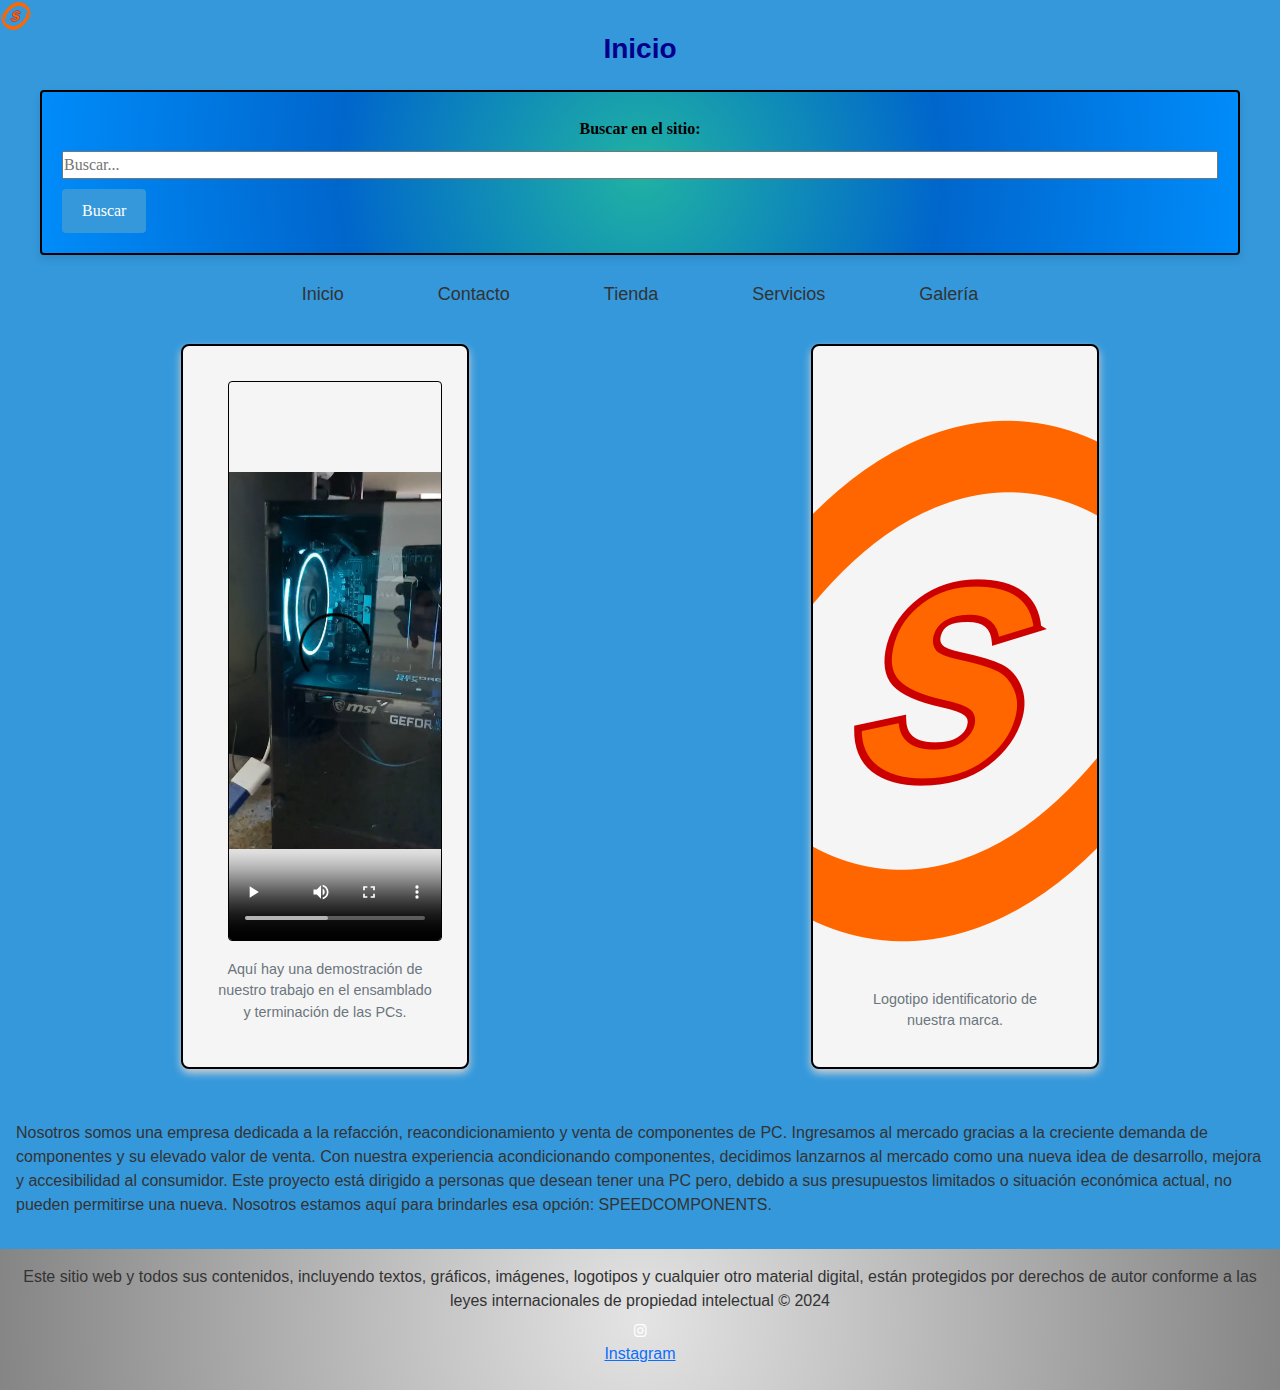
==== commit 2801454f: "final seo tecnico y local" ====
--- a/index.html
+++ b/index.html
@@ -7,6 +7,7 @@
     <meta name="description" content="SPEEDCOMPONENTS: Venta, reacondicionamiento y refacción de componentes de PC. Calidad y accesibilidad al mejor precio.">
     <meta name="keywords" content="componentes PC, reacondicionamiento, refacción, venta de PCs económicas, SPEEDCOMPONENTS">
     <meta name="author" content="SpeedComponents">
+    <link rel="icon" href="imagenes-videos/favicon-32x32.png" type="image/png">
     <title>Inicio | SPEEDCOMPONENTS</title>
     
     <!-- Enlace a Font Awesome desde CDN -->
@@ -25,16 +26,14 @@
       "name": "SpeedComponents",
       "description": "Venta, reacondicionamiento y refacción de componentes de PC.",
       "address": {
-        "@type": "PostalAddress",
+        "@type": "1265",
         "streetAddress": "Calle Principal 123",
         "addressLocality": "Ciudad Ejemplo",
         "addressRegion": "Provincia",
-        "postalCode": "12345",
+        "postalCode": "1657",
         "addressCountry": "AR"
       },
-      "telephone": "+1234567890",
-      "url": "https://tusitio.com",
-      "sameAs": [
+      "telephone": "+541144242539",
         "https://www.instagram.com/erco.facu/"
       ],
       "openingHours": "Mo-Fr 09:00-18:00"
@@ -44,7 +43,7 @@
 <body>
     <!-- Logo -->
     <div class="logo-1">
-        <img src="./imagenes-videos/favicon-32x32.png" alt="Logotipo SpeedComponents">
+        <img src="./imagenes-videos/favicon-32x32.png" alt="Logotipo de la empresa">
     </div>
 
     <!-- Título principal -->
--- a/css/estilos.css
+++ b/css/estilos.css
@@ -1,3 +1,4 @@
+@charset "UTF-8";
 *,
 *::before,
 *::after {
@@ -8,7 +9,7 @@
 
 body {
   background-color: #3498db;
-  color: #2ecc71;
+  color: #98cc64;
   font-family: "Arial", sans-serif;
 }
 
@@ -16,7 +17,7 @@
   text-align: center;
   font-size: 2rem;
   text-transform: uppercase;
-  color: #2ecc71;
+  color: #98cc64;
 }
 
 p {
@@ -82,7 +83,7 @@
   font-weight: 300;
   font-size: 1rem;
   font-family: "Arial", sans-serif;
-  color: #000;
+  color: #000000;
   line-height: 1.5;
 }
 
@@ -99,7 +100,7 @@
 
 .txt {
   font-size: 1.125rem;
-  color: #000;
+  color: #000000;
   margin-left: 15.625rem;
   padding-top: 7.5rem;
   padding-bottom: 1.25rem;
@@ -109,7 +110,7 @@
   font-size: 1.25rem;
   text-align: center;
   font-weight: 700;
-  color: #000;
+  color: #000000;
   font-family: "Oswald", sans-serif;
 }
 
@@ -145,7 +146,7 @@
 header .menu li a {
   color: #333;
   text-decoration: none;
-  transition: color 0.3s ease-in-out;
+  transition: color 0.3s;
 }
 header .menu li a:hover {
   color: #1abc9c;
@@ -170,7 +171,7 @@
   color: white;
   text-decoration: none;
   padding: 0.5rem 1rem;
-  transition: background-color 0.3s ease-in-out;
+  transition: background-color 0.3s;
 }
 .menu li a:hover {
   background-color: lightblue;
@@ -248,6 +249,14 @@
   font-style: normal;
 }
 
+h1 {
+  font-size: 2.5rem;
+  font-weight: bold;
+  color: darkblue;
+  text-align: center;
+  margin-bottom: 1.5rem;
+}
+
 footer {
   background: radial-gradient(circle, rgb(228, 228, 228), rgb(133, 133, 133));
   color: #fff;
@@ -268,7 +277,7 @@
 
 .btn-compra {
   padding: 10px 20px;
-  background-color: #2ecc71;
+  background-color: #98cc64;
   color: black;
   border: none;
   border-radius: 4px;
@@ -277,7 +286,7 @@
   margin-top: 10px;
 }
 .btn-compra .button {
-  transition: background-color 0.3s ease-in-out;
+  transition: background-color 0.3s;
 }
 .btn-compra:hover {
   background-color: #1abc9c;
@@ -291,7 +300,7 @@
   border-radius: 4px;
   cursor: pointer;
   font-size: 16px;
-  transition: background-color 0.3s ease-in-out;
+  transition: background-color 0.3s;
 }
 button[type=submit]:hover {
   background-color: #1abc9c;
@@ -507,6 +516,15 @@
   gap: 10px;
 }
 
+.productos-destacados {
+  display: flex;
+  flex-direction: column;
+  align-items: center;
+  max-width: 1200px;
+  margin: 0 auto;
+  flex-direction: column;
+}
+
 .card-group {
   display: grid;
   grid-template-columns: repeat(auto-fit, minmax(300px, 1fr));
@@ -581,6 +599,16 @@
   height: 450px;
 }
 
+main {
+  padding: 2rem;
+  background-color: #3498db;
+}
+
+section {
+  margin-top: 1rem;
+  padding: 1rem;
+}
+
 .card-container {
   display: grid;
   grid-template-columns: repeat(2, 1fr);
@@ -613,6 +641,31 @@
     flex-direction: column;
   }
 }
+.rating {
+  display: flex;
+  justify-content: center;
+  margin: 20px 0;
+}
+.rating input {
+  display: none;
+}
+.rating label {
+  font-size: 40px;
+  color: color gray;
+  cursor: pointer;
+  transition: color 0.3s;
+}
+.rating label::before {
+  content: "★";
+}
+.rating input:checked ~ label {
+  color: color orange;
+}
+.rating label:hover,
+.rating label:hover ~ label {
+  color: color orange;
+}
+
 body {
   background-color: #3498db;
   color: #333;
@@ -622,7 +675,7 @@
 h1 {
   text-align: center;
   font-size: 2rem;
-  color: #2ecc71;
+  color: #98cc64;
 }
 
 p {
